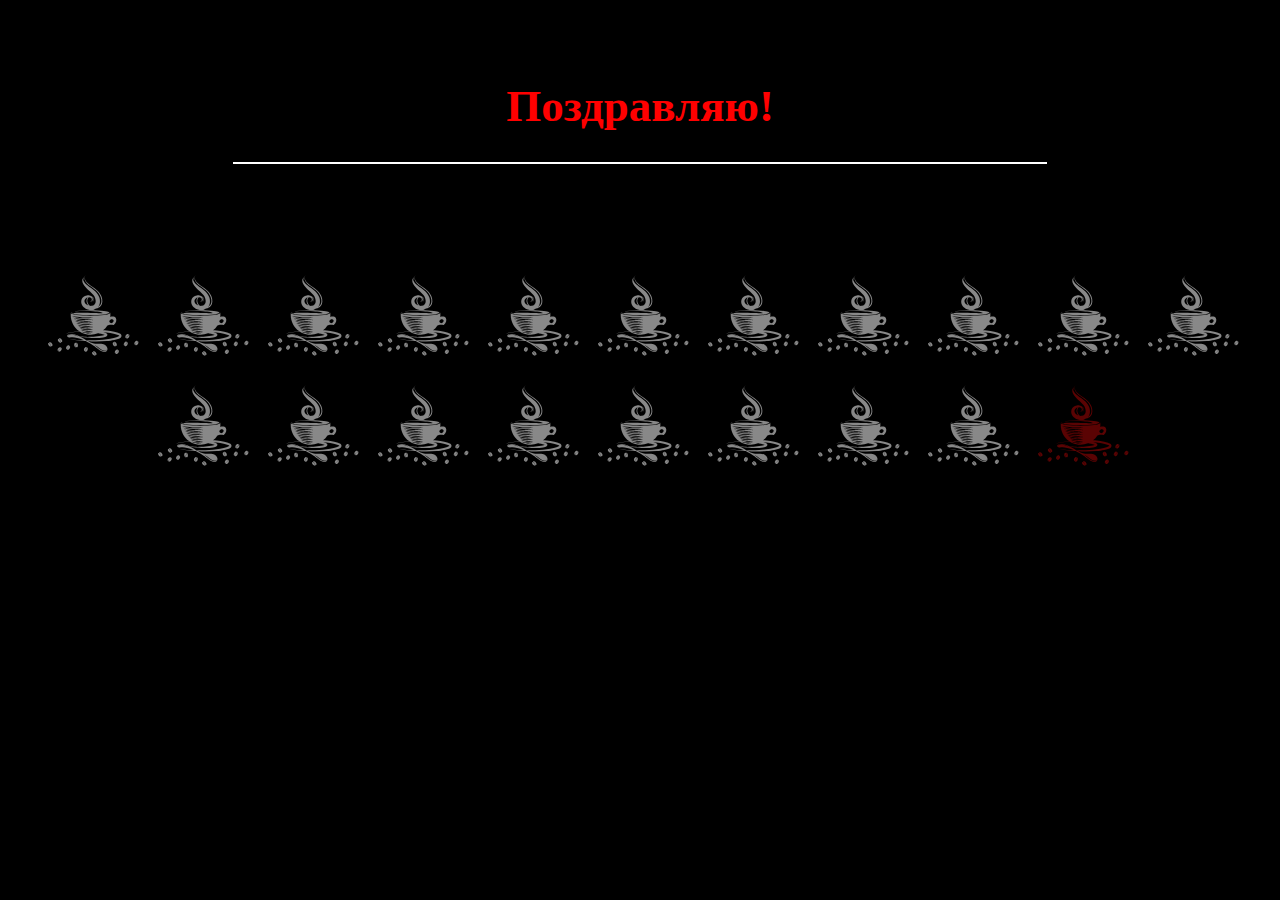
==== index.html @ 38e4d5a4 "1st commit" ====
<!DOCTYPE html>
<html lang="en">
 <head>
  <meta charset="UTF-8" />
  <meta name="viewport" content="width=device-width, initial-scale=1.0" />
  <title>Document</title>
  <link rel="stylesheet" href="./style.css" />
 </head>
 <body>
  <section class="header">
   <h1>Поздравляю!</h1>
   <span class="underline"></span>
   <p>Этот купон дает вам возможность</p>
  </section>
  <section class="main">
   <div id="card-container"></div>
  </section>
 </body>
 <script src="./index.js"></script>
</html>
---- style.css ----
body {
 background-color: #000;
}

h1 {
 font-size: 45px;
 color: red;
}

.header {
 display: flex;
 justify-content: center;
 align-items: center;
 flex-direction: column;
 margin: 50px;
}

.underline {
 width: 70%;
 background-color: white;
 height: 2px;
}

.header img {
 width: 100%;
 height: 100%;
 object-fit: cover;
}

#card-container {
 display: flex;
 align-items: center;
 justify-content: center;
 flex-wrap: wrap;
}
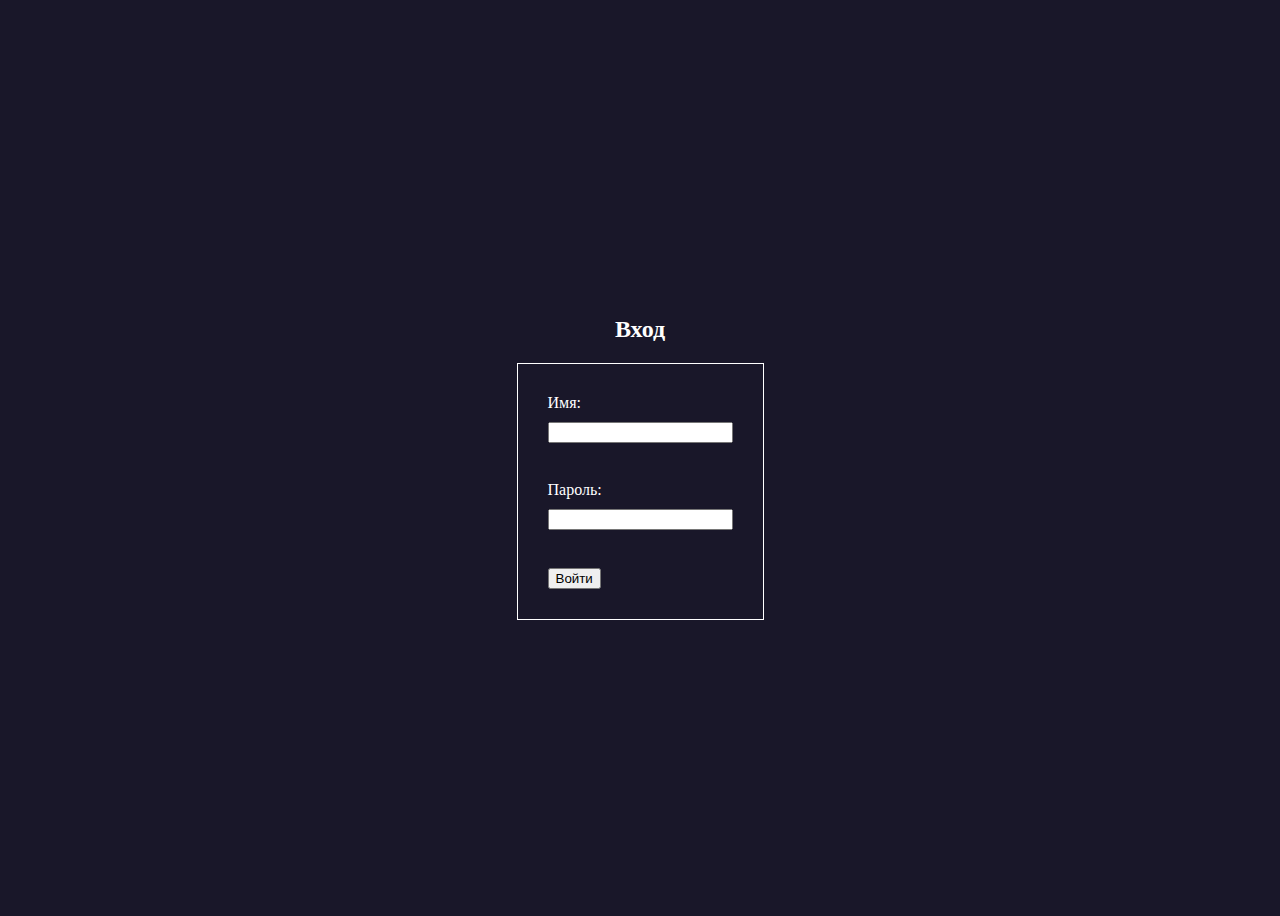
==== commit c77f4b86: "index full" ====
--- a/index.html
+++ b/index.html
@@ -5,16 +5,19 @@
   <meta name="viewport" content="width=device-width, initial-scale=1.0" />
   <title>Document</title>
   <link rel="stylesheet" href="./style.css" />
+  <script defer src="index.js"></script>
  </head>
- <body>
-  <section class="header">
-   <h1>Поздравляю!</h1>
-   <span class="underline"></span>
-   <p>Этот купон дает вам возможность</p>
-  </section>
-  <section class="main">
-   <div id="card-container"></div>
-  </section>
+ <body class="login-main">
+  <h2>Вход</h2>
+  <form id="loginForm">
+   <label for="username">Имя: </label>
+   <input type="text" id="username" />
+   <br />
+   <label for="password">Пароль: </label>
+   <input type="password" id="password" />
+   <br />
+   <button type="button" onclick="login()">Войти</button>
+  </form>
  </body>
- <script src="./index.js"></script>
+ <!-- <script src="./index.js"></script> -->
 </html>
--- a/style.css
+++ b/style.css
@@ -1,5 +1,6 @@
 body {
- background-color: #000;
+ background-color: #191729;
+ color: white;
 }
 
 h1 {
@@ -33,3 +34,20 @@
  justify-content: center;
  flex-wrap: wrap;
 }
+
+.login-main {
+ display: flex;
+ align-items: center;
+ justify-content: center;
+ flex-direction: column;
+ height: 100vh;
+}
+
+#loginForm {
+ display: flex;
+ flex-direction: column;
+ align-items: start;
+ padding: 30px;
+ gap: 10px;
+ border: 1px solid;
+}
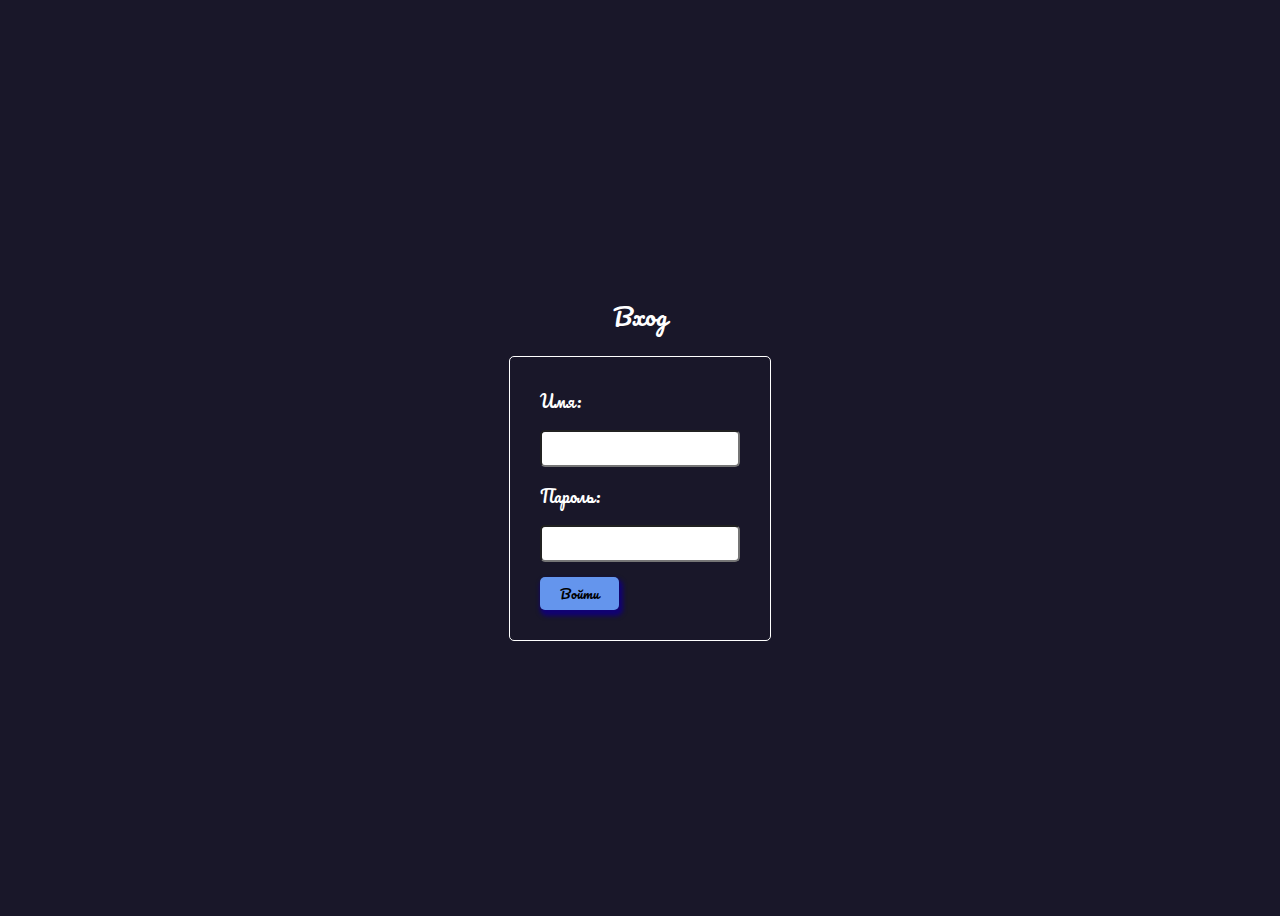
==== commit 95ca9375: "project rdy" ====
--- a/index.html
+++ b/index.html
@@ -3,7 +3,7 @@
  <head>
   <meta charset="UTF-8" />
   <meta name="viewport" content="width=device-width, initial-scale=1.0" />
-  <title>Document</title>
+  <title>Подарок</title>
   <link rel="stylesheet" href="./style.css" />
   <script defer src="index.js"></script>
  </head>
@@ -12,10 +12,8 @@
   <form id="loginForm">
    <label for="username">Имя: </label>
    <input type="text" id="username" />
-   <br />
    <label for="password">Пароль: </label>
    <input type="password" id="password" />
-   <br />
    <button type="button" onclick="login()">Войти</button>
   </form>
  </body>
--- a/style.css
+++ b/style.css
@@ -1,10 +1,19 @@
+@import url("https://fonts.googleapis.com/css2?family=Pacifico&display=swap");
+
+* {
+ font-family: "Pacifico", cursive;
+ font-weight: 400;
+ font-style: normal;
+}
+
 body {
+ position: relative;
  background-color: #191729;
  color: white;
 }
 
 h1 {
- font-size: 45px;
+ font-size: 65px;
  color: red;
 }
 
@@ -13,7 +22,31 @@
  justify-content: center;
  align-items: center;
  flex-direction: column;
- margin: 50px;
+ margin: 0px;
+}
+.serp {
+ position: absolute;
+ top: 0;
+ width: 140px;
+}
+
+.left {
+ transform: rotate(145deg);
+ left: 0;
+}
+.right {
+ transform: rotate(-145deg);
+ right: 0;
+}
+
+.header p {
+ font-size: 30px;
+ text-align: center;
+}
+
+.text-common span {
+ color: red;
+ text-transform: uppercase;
 }
 
 .underline {
@@ -22,7 +55,7 @@
  height: 2px;
 }
 
-.header img {
+.main img {
  width: 100%;
  height: 100%;
  object-fit: cover;
@@ -33,6 +66,20 @@
  align-items: center;
  justify-content: center;
  flex-wrap: wrap;
+ margin: auto;
+ max-width: 900px;
+}
+
+button {
+ box-shadow: 2px 4px 4px 2px rgb(17, 2, 115);
+ padding: 5px 20px;
+ background-color: cornflowerblue;
+ border-radius: 5px;
+ border: none;
+}
+
+button:hover {
+ background-color: rgb(116, 159, 239);
 }
 
 .login-main {
@@ -48,6 +95,22 @@
  flex-direction: column;
  align-items: start;
  padding: 30px;
- gap: 10px;
+ gap: 15px;
  border: 1px solid;
+ border-radius: 5px;
 }
+
+#loginForm input {
+ padding: 5px;
+ border-radius: 5px;
+ outline: none;
+}
+@media (max-width: 375px) {
+ h1 {
+  font-size: 44px;
+ }
+
+ .header p {
+  font-size: 24px;
+ }
+}
